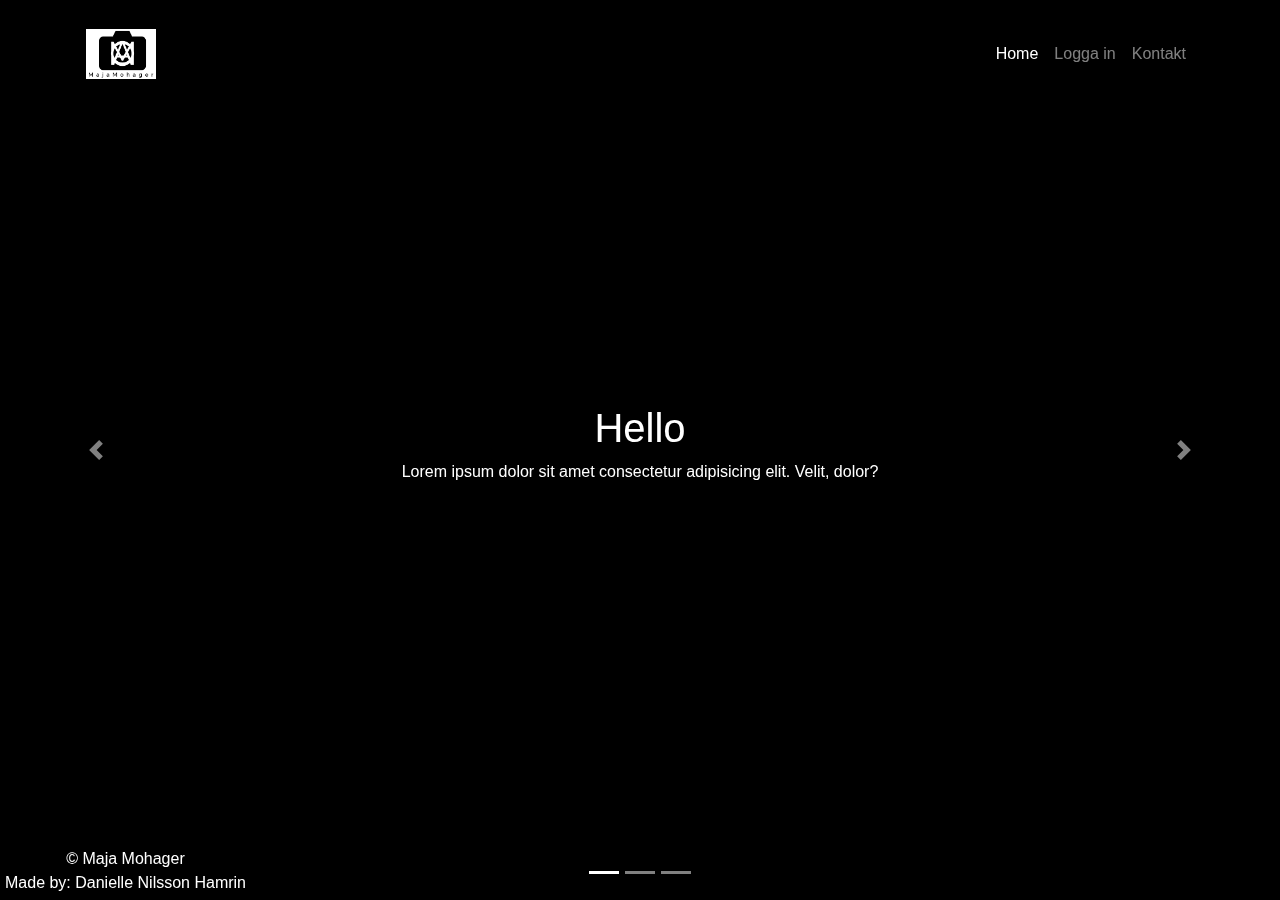
==== index.html @ 42885f1c "fixing" ====
<!DOCTYPE html>
<html lang="en">
<head>
    <meta charset="UTF-8">
    <meta name="viewport" content="width=device-width, initial-scale=1.0">
    <link href="//maxcdn.bootstrapcdn.com/bootstrap/4.1.1/css/bootstrap.min.css" rel="stylesheet" id="bootstrap-css">
    <script src="//maxcdn.bootstrapcdn.com/bootstrap/4.1.1/js/bootstrap.min.js"></script>
    <script src="//cdnjs.cloudflare.com/ajax/libs/jquery/3.2.1/jquery.min.js"></script>
    <link rel="stylesheet" href="bootstrap/css/bootstrap.css">
    <link rel="stylesheet" href="style.css">
    <link rel="stylesheet" href="login.css">
    <meta name="viewport" content="width=device-width, initial-scale=1, shrink-to-fit=no">
    <title>Maja Mohager</title>
</head>
<body>
    <header>
        <nav class=" my-nav navbar navbar-dark navbar-expand-lg ">
          <div class="container">
    
    
          <a class="navbar-brand" href="index.html">
              <img src="../bilder/new-logo2.png" alt="Maja Mohager loga">
            </a>
          <button class="navbar-toggler" type="button" data-toggle="collapse" data-target="#navbarNav" aria-controls="navbarNav" aria-expanded="false" aria-label="Toggle navigation">
            <span class="navbar-toggler-icon"></span>
          </button>
          <div class="collapse navbar-collapse" id="navbarNav">
            <ul class="navbar-nav ml-auto">
              <li class="nav-item active">
                <a class="nav-link" href="#">Home <span class="sr-only">(current)</span></a>
              </li>
              <li class="nav-item">
                <a class="nav-link" onclick="document.getElementById('id01').style.display='block'" id="login" >Logga in</a>
              </li>
              <li class="nav-item">
                <a class="nav-link" href="#">Kontakt</a>
              </li>
            </ul>
          </div>
      </div>
        </nav>
    
        <div id="carouselExampleIndicators" class="carousel slide my-carousel my-carousel" data-ride="carousel">
          <ol class="carousel-indicators">
            <li data-target="#carouselExampleIndicators" data-slide-to="0" class="active"></li>
            <li data-target="#carouselExampleIndicators" data-slide-to="1"></li>
            <li data-target="#carouselExampleIndicators" data-slide-to="2"></li>
          </ol>
          <div class="carousel-inner" role="listbox">
            <div class="carousel-item active" style="background-image: url('https://i.imgur.com/NnzxG4S.jpg')">
            
            </div>
              <div class="carousel-item " style="background-image: url('https://i.imgur.com/w439mEw.jpg')">
    
            </div>
            <div class="carousel-item " style="background-image: url('https://i.imgur.com/cpIrOo1.jpg')">
    
            </div>
          </div>
          <a class="carousel-control-prev" href="#carouselExampleIndicators" role="button" data-slide="prev">
            <span class="carousel-control-prev-icon" aria-hidden="true"></span>
            <span class="sr-only">Previous</span>
          </a>
          <a class="carousel-control-next" href="#carouselExampleIndicators" role="button" data-slide="next">
            <span class="carousel-control-next-icon" aria-hidden="true"></span>
            <span class="sr-only">Next</span>
          </a>
        </div>
        <div class="login">
            <h1>Hello</h1>
            <p>Lorem ipsum dolor sit amet consectetur adipisicing elit. Velit, dolor?</p>
        </div>

        <div class="footer">
        &copy; Maja Mohager <br> Made by: Danielle Nilsson Hamrin
        </div>
    </header>
  <!-- The Modal -->
  <div id="id01" class="modal">
    

    <!-- Modal Content -->
    <form class="modal-content animate" action="/action_page.php">
      <div class="container">
        <label for="uname"><b>Username</b></label>
        <input type="text" placeholder="Enter Username" name="uname" required>

        <label for="psw"><b>Password</b></label>
        <input type="password" placeholder="Enter Password" name="psw" required>

        <button type="submit">Login</button>
        <label>
          <input type="checkbox" checked="checked" name="remember"> Remember me
        </label>
      </div>

      <div class="container" style="background-color:#f1f1f1">
        <button type="button" onclick="document.getElementById('id01').style.display='none'" class="cancelbtn">Cancel</button>
        <span class="psw">Forgot <a href="#">password?</a></span>
      </div>
    </form>
  </div>
  <script>
  // Get the modal
  var modal = document.getElementById('id01');

  // When the user clicks anywhere outside of the modal, close it
  window.onclick = function(event) {
    if (event.target == modal) {
      modal.style.display = "none";
    }
  }
  </script>  
</body>
    
    <script src="https://code.jquery.com/jquery-3.3.1.slim.min.js" integrity="sha384-q8i/X+965DzO0rT7abK41JStQIAqVgRVzpbzo5smXKp4YfRvH+8abtTE1Pi6jizo" crossorigin="anonymous"></script>
    <script src="https://cdnjs.cloudflare.com/ajax/libs/popper.js/1.14.6/umd/popper.min.js" integrity="sha384-wHAiFfRlMFy6i5SRaxvfOCifBUQy1xHdJ/yoi7FRNXMRBu5WHdZYu1hA6ZOblgut" crossorigin="anonymous"></script>
    <script src="https://stackpath.bootstrapcdn.com/bootstrap/4.2.1/js/bootstrap.min.js" integrity="sha384-B0UglyR+jN6CkvvICOB2joaf5I4l3gm9GU6Hc1og6Ls7i6U/mkkaduKaBhlAXv9k" crossorigin="anonymous"></script>
    
</html>
---- style.css ----
.my-nav{
    position: absolute;
    z-index: 10;
    width: 100%;
    color: white !important;
    }

.navbar-brand img{
    width: 70px;
    height: 50px;
}

.carousel-inner {
    filter: opacity(0.5);
}

.carousel-item {
    height: 100vh;
    background: no-repeat center center scroll;
    -webkit-background-size: cover;
    -moz-background-size: cover;
    -o-background-size: cover;
    background-size: cover;
}

body{
    background-color: black;
    height: 100vh;
}

.footer {
    bottom: 5px;
    position: absolute;
    left: 5px;
    text-align: center;
    color: white;
}

.login {
    color: white;
    text-align: center;
    position: fixed;
    width: 500px;
    height: 200px;
    top: 56%;
    left: 50%;
    margin-top: -100px;
    margin-left: -250px;
}
---- login.css ----
/* Bordered form */
form {
    border: 3px solid #f1f1f1;
}

/* Full-width inputs */
input[type=text],
input[type=password] {
    width: 100%;
    padding: 12px 20px;
    margin: 8px 0;
    display: inline-block;
    border: 1px solid #ccc;
    box-sizing: border-box;
}

/* Set a style for all buttons */
button {
    background-color: #4CAF50;
    color: white;
    padding: 14px 20px;
    margin: 8px 0;
    border: none;
    cursor: pointer;
    width: 100%;
}

/* Add a hover effect for buttons */
button:hover {
    opacity: 0.8;
}

/* Extra style for the cancel button (red) */
.cancelbtn {
    width: auto;
    padding: 10px 18px;
    background-color: #f44336;
}

/* Add padding to containers */
.container {
    padding: 16px;
}

/* The "Forgot password" text */
span.psw {
    float: right;
    padding-top: 16px;
}


/* The Modal (background) */
.modal {
    display: none;
    /* Hidden by default */
    position: fixed;
    /* Stay in place */
    z-index: 1;
    /* Sit on top */
    left: 0;
    top: 0;
    width: 100%;
    /* Full width */
    height: 100%;
    /* Full height */
    overflow: auto;
    /* Enable scroll if needed */
    background-color: rgb(0, 0, 0);
    /* Fallback color */
    background-color: rgba(0, 0, 0, 0.4);
    /* Black w/ opacity */
    padding-top: 60px;
}

/* Modal Content/Box */
.modal-content {
    position: relative;
    background-color: #fefefe;
    margin: 5px auto;
    /* 15% from the top and centered */
    border: 1px solid #888;
    width: 80%;
    /* Could be more or less, depending on screen size */
}

/* The Close Button */
.close {
    /* Position it in the top right corner outside of the modal */
    position: absolute;
    right: 25px;
    top: 0;
    color: #000;
    font-size: 35px;
    font-weight: bold;
}

/* Close button on hover */
.close:hover,
.close:focus {
    color: red;
    cursor: pointer;
}

/* Add Zoom Animation */
.animate {
    -webkit-animation: animatezoom 0.6s;
    animation: animatezoom 0.6s
}

@-webkit-keyframes animatezoom {
    from {
        -webkit-transform: scale(0)
    }

    to {
        -webkit-transform: scale(1)
    }
}

@keyframes animatezoom {
    from {
        transform: scale(0)
    }

    to {
        transform: scale(1)
    }
}

/* Change styles for span and cancel button on extra small screens */
@media screen and (max-width: 300px) {
    span.psw {
        display: block;
        float: none;
    }

    .cancelbtn {
        width: 100%;
    }
}
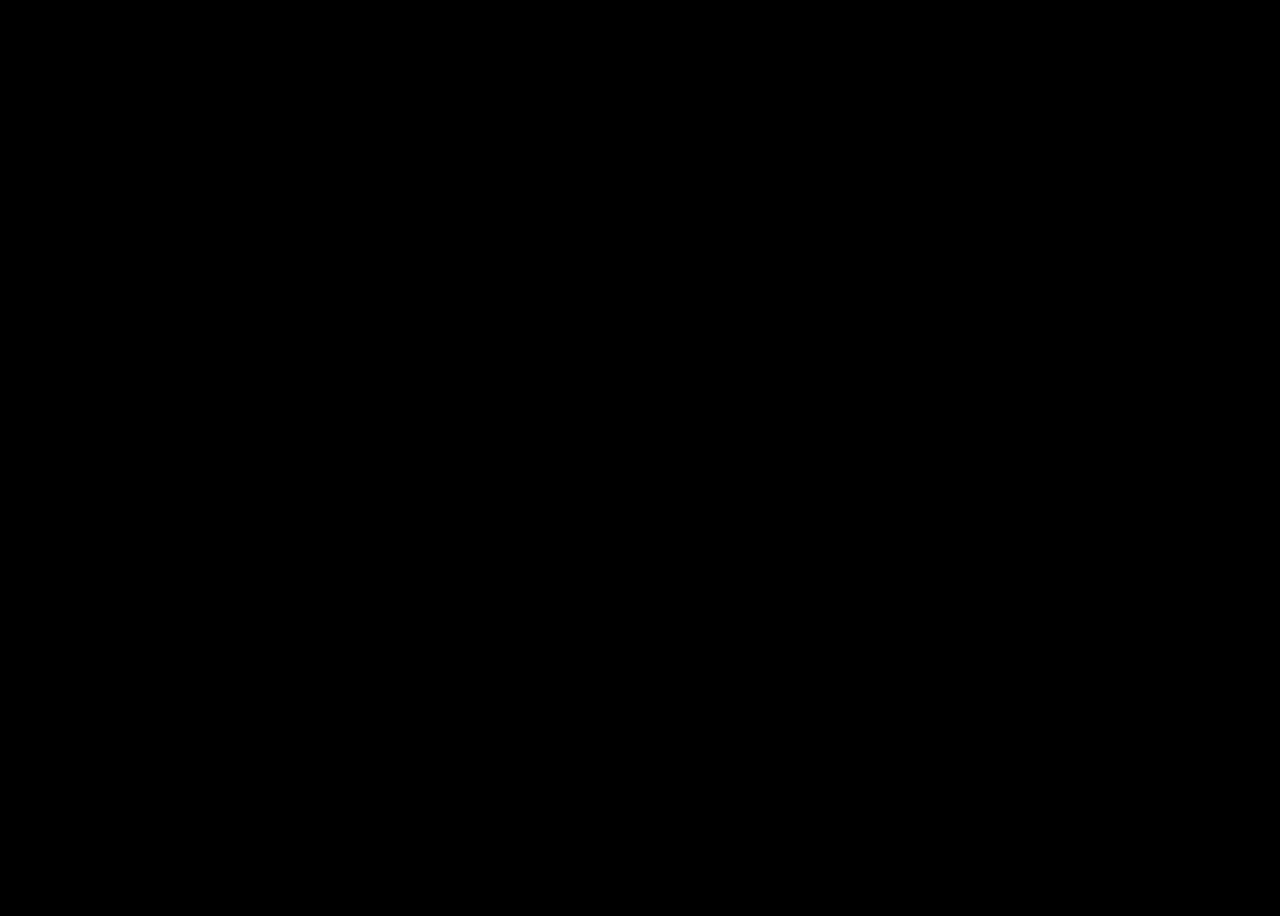
==== commit 4f89e72f: "New version" ====
--- a/index.html
+++ b/index.html
@@ -1,120 +1,14 @@
 <!DOCTYPE html>
 <html lang="en">
 <head>
-    <meta charset="UTF-8">
-    <meta name="viewport" content="width=device-width, initial-scale=1.0">
-    <link href="//maxcdn.bootstrapcdn.com/bootstrap/4.1.1/css/bootstrap.min.css" rel="stylesheet" id="bootstrap-css">
-    <script src="//maxcdn.bootstrapcdn.com/bootstrap/4.1.1/js/bootstrap.min.js"></script>
-    <script src="//cdnjs.cloudflare.com/ajax/libs/jquery/3.2.1/jquery.min.js"></script>
-    <link rel="stylesheet" href="bootstrap/css/bootstrap.css">
-    <link rel="stylesheet" href="style.css">
-    <link rel="stylesheet" href="login.css">
-    <meta name="viewport" content="width=device-width, initial-scale=1, shrink-to-fit=no">
-    <title>Maja Mohager</title>
+  <meta charset="UTF-8">
+  <meta http-equiv="X-UA-Compatible" content="IE=edge">
+  <meta name="viewport" content="width=device-width, initial-scale=1.0">
+  <link rel="stylesheet" href="style/style.css">
+  <title>Maja Mohager</title>
 </head>
 <body>
-    <header>
-        <nav class=" my-nav navbar navbar-dark navbar-expand-lg ">
-          <div class="container">
-    
-    
-          <a class="navbar-brand" href="index.html">
-              <img src="../bilder/new-logo2.png" alt="Maja Mohager loga">
-            </a>
-          <button class="navbar-toggler" type="button" data-toggle="collapse" data-target="#navbarNav" aria-controls="navbarNav" aria-expanded="false" aria-label="Toggle navigation">
-            <span class="navbar-toggler-icon"></span>
-          </button>
-          <div class="collapse navbar-collapse" id="navbarNav">
-            <ul class="navbar-nav ml-auto">
-              <li class="nav-item active">
-                <a class="nav-link" href="#">Home <span class="sr-only">(current)</span></a>
-              </li>
-              <li class="nav-item">
-                <a class="nav-link" onclick="document.getElementById('id01').style.display='block'" id="login" >Logga in</a>
-              </li>
-              <li class="nav-item">
-                <a class="nav-link" href="#">Kontakt</a>
-              </li>
-            </ul>
-          </div>
-      </div>
-        </nav>
-    
-        <div id="carouselExampleIndicators" class="carousel slide my-carousel my-carousel" data-ride="carousel">
-          <ol class="carousel-indicators">
-            <li data-target="#carouselExampleIndicators" data-slide-to="0" class="active"></li>
-            <li data-target="#carouselExampleIndicators" data-slide-to="1"></li>
-            <li data-target="#carouselExampleIndicators" data-slide-to="2"></li>
-          </ol>
-          <div class="carousel-inner" role="listbox">
-            <div class="carousel-item active" style="background-image: url('https://i.imgur.com/NnzxG4S.jpg')">
-            
-            </div>
-              <div class="carousel-item " style="background-image: url('https://i.imgur.com/w439mEw.jpg')">
-    
-            </div>
-            <div class="carousel-item " style="background-image: url('https://i.imgur.com/cpIrOo1.jpg')">
-    
-            </div>
-          </div>
-          <a class="carousel-control-prev" href="#carouselExampleIndicators" role="button" data-slide="prev">
-            <span class="carousel-control-prev-icon" aria-hidden="true"></span>
-            <span class="sr-only">Previous</span>
-          </a>
-          <a class="carousel-control-next" href="#carouselExampleIndicators" role="button" data-slide="next">
-            <span class="carousel-control-next-icon" aria-hidden="true"></span>
-            <span class="sr-only">Next</span>
-          </a>
-        </div>
-        <div class="login">
-            <h1>Hello</h1>
-            <p>Lorem ipsum dolor sit amet consectetur adipisicing elit. Velit, dolor?</p>
-        </div>
 
-        <div class="footer">
-        &copy; Maja Mohager <br> Made by: Danielle Nilsson Hamrin
-        </div>
-    </header>
-  <!-- The Modal -->
-  <div id="id01" class="modal">
-    
-
-    <!-- Modal Content -->
-    <form class="modal-content animate" action="/action_page.php">
-      <div class="container">
-        <label for="uname"><b>Username</b></label>
-        <input type="text" placeholder="Enter Username" name="uname" required>
-
-        <label for="psw"><b>Password</b></label>
-        <input type="password" placeholder="Enter Password" name="psw" required>
-
-        <button type="submit">Login</button>
-        <label>
-          <input type="checkbox" checked="checked" name="remember"> Remember me
-        </label>
-      </div>
-
-      <div class="container" style="background-color:#f1f1f1">
-        <button type="button" onclick="document.getElementById('id01').style.display='none'" class="cancelbtn">Cancel</button>
-        <span class="psw">Forgot <a href="#">password?</a></span>
-      </div>
-    </form>
-  </div>
-  <script>
-  // Get the modal
-  var modal = document.getElementById('id01');
-
-  // When the user clicks anywhere outside of the modal, close it
-  window.onclick = function(event) {
-    if (event.target == modal) {
-      modal.style.display = "none";
-    }
-  }
-  </script>  
+  <script></script>
 </body>
-    
-    <script src="https://code.jquery.com/jquery-3.3.1.slim.min.js" integrity="sha384-q8i/X+965DzO0rT7abK41JStQIAqVgRVzpbzo5smXKp4YfRvH+8abtTE1Pi6jizo" crossorigin="anonymous"></script>
-    <script src="https://cdnjs.cloudflare.com/ajax/libs/popper.js/1.14.6/umd/popper.min.js" integrity="sha384-wHAiFfRlMFy6i5SRaxvfOCifBUQy1xHdJ/yoi7FRNXMRBu5WHdZYu1hA6ZOblgut" crossorigin="anonymous"></script>
-    <script src="https://stackpath.bootstrapcdn.com/bootstrap/4.2.1/js/bootstrap.min.js" integrity="sha384-B0UglyR+jN6CkvvICOB2joaf5I4l3gm9GU6Hc1og6Ls7i6U/mkkaduKaBhlAXv9k" crossorigin="anonymous"></script>
-    
 </html>--- a/style/style.css
+++ b/style/style.css
@@ -0,0 +1,49 @@
+.my-nav{
+    position: absolute;
+    z-index: 10;
+    width: 100%;
+    color: white !important;
+    }
+
+.navbar-brand img{
+    width: 70px;
+    height: 50px;
+}
+
+.carousel-inner {
+    filter: opacity(0.5);
+}
+
+.carousel-item {
+    height: 100vh;
+    background: no-repeat center center scroll;
+    -webkit-background-size: cover;
+    -moz-background-size: cover;
+    -o-background-size: cover;
+    background-size: cover;
+}
+
+body{
+    background-color: black;
+    height: 100vh;
+}
+
+.footer {
+    bottom: 5px;
+    position: absolute;
+    left: 5px;
+    text-align: center;
+    color: white;
+}
+
+.login {
+    color: white;
+    text-align: center;
+    position: fixed;
+    width: 500px;
+    height: 200px;
+    top: 56%;
+    left: 50%;
+    margin-top: -100px;
+    margin-left: -250px;
+}
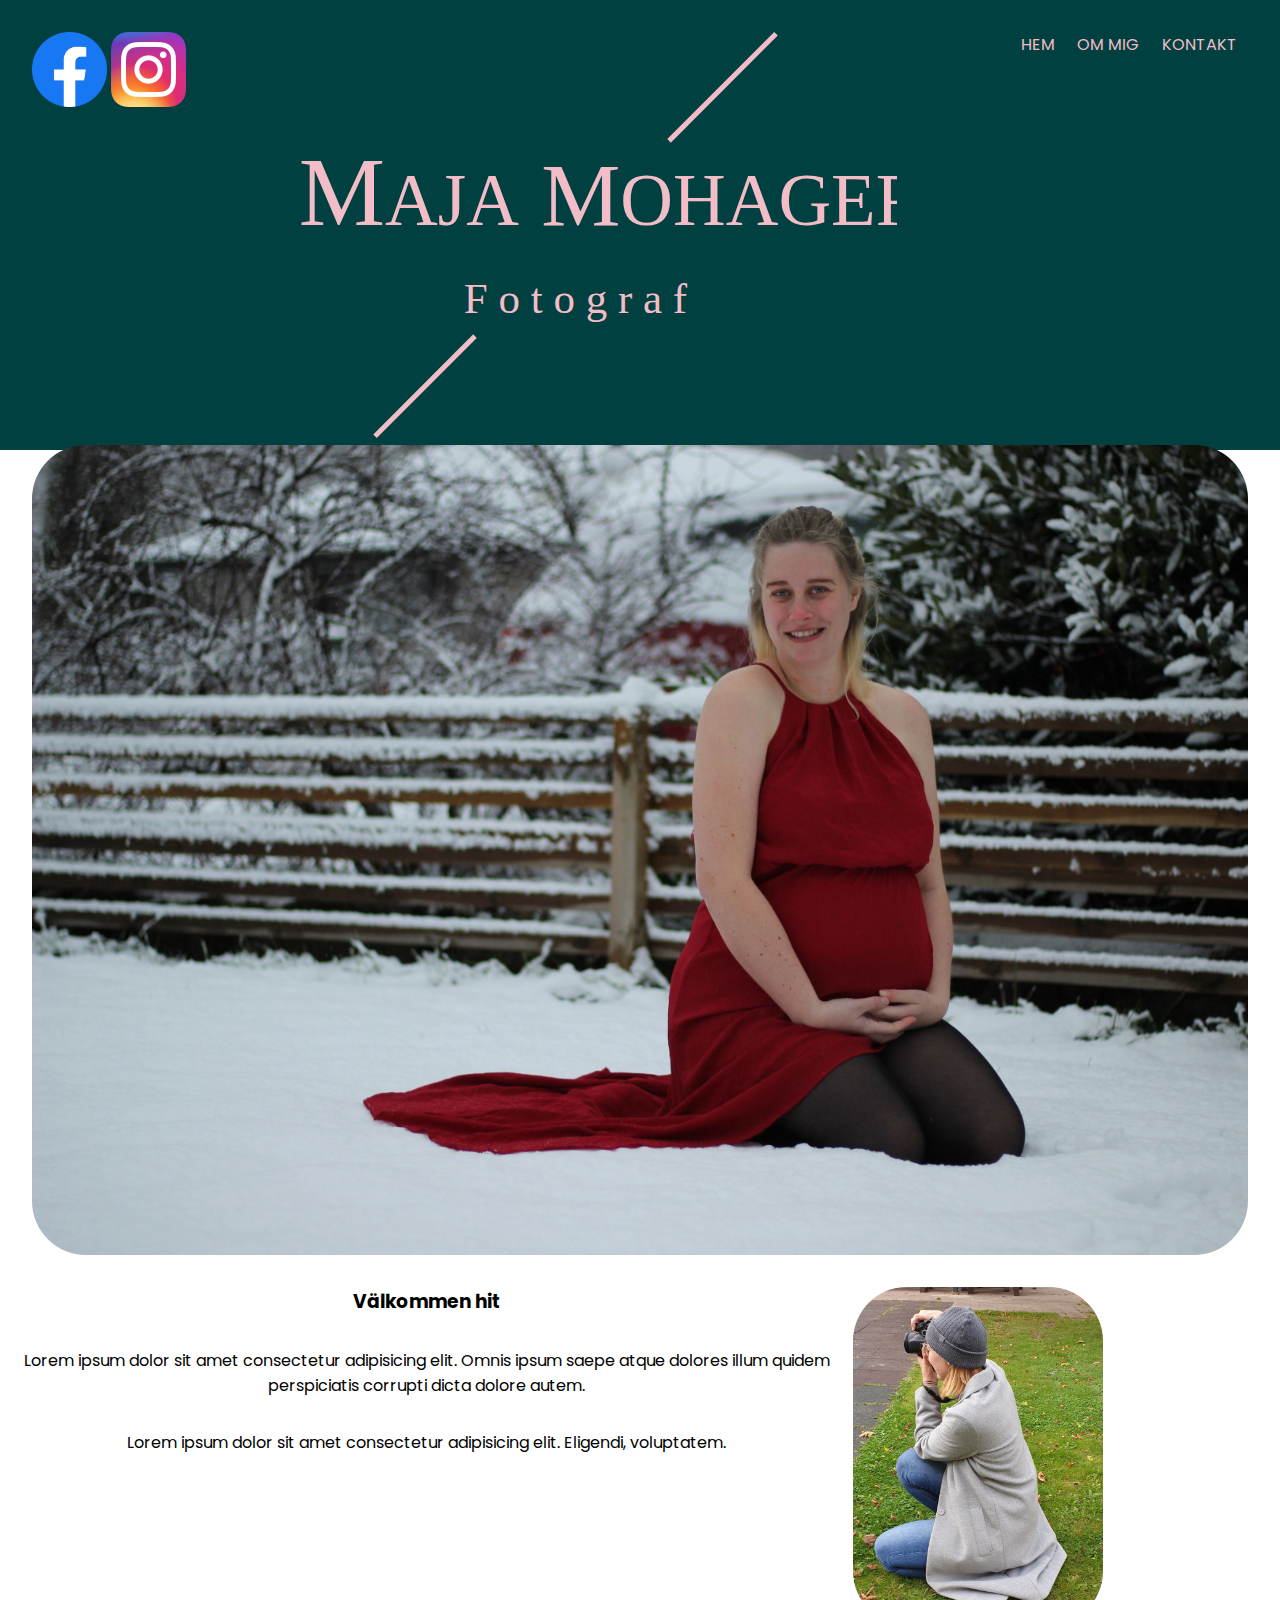
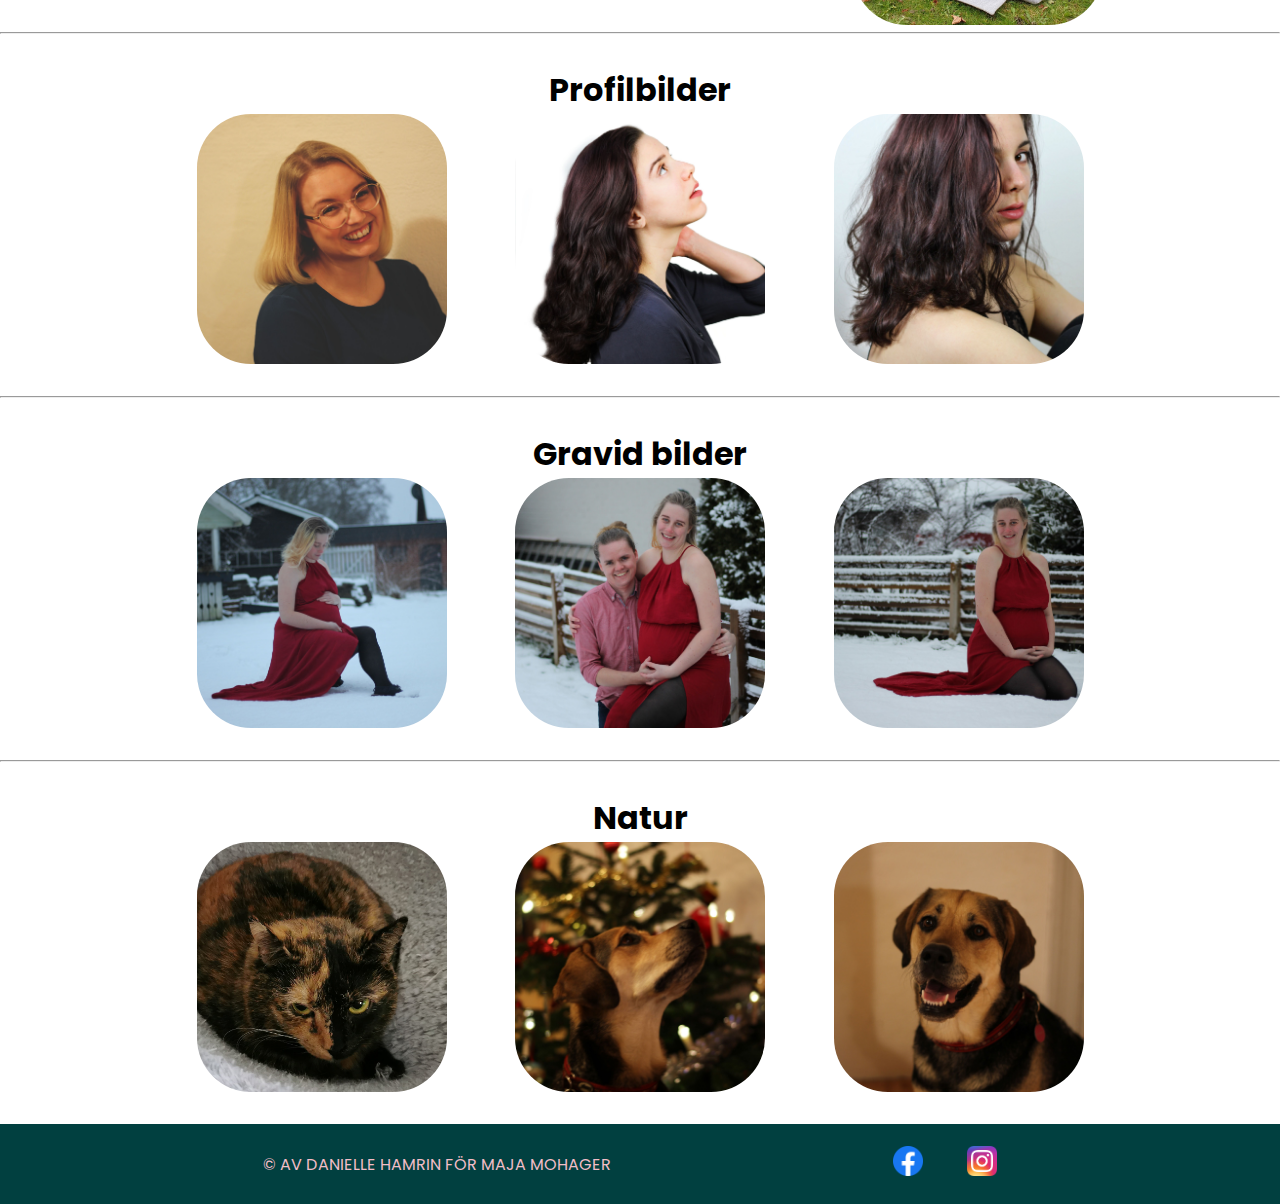
==== commit 59f10555: "HTML and styling" ====
--- a/index.html
+++ b/index.html
@@ -4,11 +4,93 @@
   <meta charset="UTF-8">
   <meta http-equiv="X-UA-Compatible" content="IE=edge">
   <meta name="viewport" content="width=device-width, initial-scale=1.0">
-  <link rel="stylesheet" href="style/style.css">
+  <script src="https://ajax.googleapis.com/ajax/libs/jquery/3.5.1/jquery.min.js"></script>
+  <link rel="stylesheet" href="style/main.css">
   <title>Maja Mohager</title>
 </head>
 <body>
+  <header>
+    <div id="social">
+      <a href="" target="_blank">
+        <img src="bilder/f_logo_RGB-Hex-Blue_512.png" alt="facebook" id="fb">
+      </a>
+      <a href="" target="_blank">
+      <img src="bilder/Instagram_AppIcon_Aug2017.png" alt="instagram" id="insta">
+      </a>
+    </div>
+    <div id="logo">
+      <img src="bilder/LOGO.svg" alt="Logo">
+    </div>
+      <ul id="nav-links">
+        <li class="nav-link">
+          <a href="">Hem</a>
+        </li>
+        <li class="nav-link">
+          <a href="">Om mig</a>
+        </li>
+        <li class="nav-link">
+          <a href="">Kontakt</a>
+        </li>
+      </ul>
+  </header>
 
-  <script></script>
+  <div id="head-picture">
+    <img src="bilder/Gravid foton/therese bakround.jpg" alt="">
+  </div>
+
+  <div id="about">
+    <div id="hejtext">
+      <h3>Välkommen hit</h3>
+      <p>Lorem ipsum dolor sit amet consectetur adipisicing elit. Omnis ipsum saepe atque dolores illum quidem perspiciatis corrupti dicta dolore autem.</p>
+      <p>Lorem ipsum dolor sit amet consectetur adipisicing elit. Eligendi, voluptatem.</p>
+    </div>
+    <div id="pic">
+      <img src="bilder/bild på maja2.jpg" alt="">
+    </div>
+  </div>
+  <hr>
+  <div class="continer">
+    <h1>Profilbilder</h1>
+    <div>
+      <img src="bilder/Profil/133618427_384959762572981_1796968226712756932_n.jpg" alt="">
+      <img src="bilder/Profil/152924441_1804345146409121_5393648488976718551_n.jpg" alt="">
+      <img src="bilder/Profil/153349689_264112545240500_8582842720325554565_n.jpg" alt="">
+    </div>
+  </div>
+  <hr>
+  <div class="continer">
+    <h1>Gravid bilder</h1>
+    <div>
+      <img src="bilder/Gravid foton/138639449_831203870784001_6604330175125870165_n.jpg" alt="">
+      <img src="bilder/Gravid foton/138803593_131989025423181_8573040146353100508_n.jpg" alt="">
+      <img src="bilder/Gravid foton/therese bakround.jpg" alt="">
+    </div>
+  </div>
+  <hr>
+  <div class="continer">
+    <h1>Natur</h1>
+    <div>
+      <img src="bilder/Vovvar-djur/cat.jpg" alt="">
+      <img src="bilder/Vovvar-djur/disa.jpg" alt="">
+      <img src="bilder/Vovvar-djur/disa2.jpg" alt="">
+    </div>
+  </div>
+
+
+
+  <footer>
+    <div id="copy">
+      &copy; av <a href="" target="_blank">Danielle Hamrin</a> för Maja Mohager
+    </div>
+    <div id="fotsns">
+      <a href="" target="_blank">
+        <img src="bilder/f_logo_RGB-Hex-Blue_512.png" alt="Facebook" id="fb2">
+      </a>
+      <a href="" target="_blank">
+        <img src="bilder/Instagram_AppIcon_Aug2017.png" alt="Instagram" id="insta2">
+      </a>
+    </div>
+  </footer>
+  <script src="js/main.js"></script>
 </body>
 </html>--- a/style/main.css
+++ b/style/main.css
@@ -0,0 +1,155 @@
+@import url("https://fonts.googleapis.com/css2?family=Poppins:wght@400;500&display=swap");
+* {
+  margin: 0;
+  padding: 0;
+  -webkit-box-sizing: border-box;
+          box-sizing: border-box;
+}
+
+body {
+  font-family: 'Poppins', sans-serif;
+}
+
+.continer {
+  width: 80%;
+  margin: 2rem auto;
+}
+
+p {
+  margin: 2rem 0;
+}
+
+header {
+  background-color: #014040;
+  height: 50vh;
+  width: 100%;
+  display: -webkit-box;
+  display: -ms-flexbox;
+  display: flex;
+  -webkit-box-pack: justify;
+      -ms-flex-pack: justify;
+          justify-content: space-between;
+  padding: 2rem;
+}
+
+header #fb,
+header #insta {
+  width: 75px;
+}
+
+header a {
+  text-decoration: none;
+  color: #f2bdc7;
+  text-transform: uppercase;
+}
+
+header #nav-links {
+  display: -webkit-box;
+  display: -ms-flexbox;
+  display: flex;
+  list-style: none;
+}
+
+header #nav-links a {
+  margin: 0.2rem;
+  padding: 1rem 0.5rem;
+}
+
+#head-picture {
+  display: -webkit-box;
+  display: -ms-flexbox;
+  display: flex;
+  -webkit-box-pack: center;
+      -ms-flex-pack: center;
+          justify-content: center;
+  margin-bottom: 2rem;
+}
+
+#head-picture img {
+  width: 95%;
+  border-radius: 54px;
+  margin-top: -5px;
+}
+
+.continer {
+  width: 80%;
+}
+
+.continer h1 {
+  text-align: center;
+}
+
+.continer div {
+  display: -webkit-box;
+  display: -ms-flexbox;
+  display: flex;
+  -webkit-box-pack: space-evenly;
+      -ms-flex-pack: space-evenly;
+          justify-content: space-evenly;
+}
+
+.continer div img {
+  width: 250px;
+  height: 250px;
+  -o-object-fit: cover;
+     object-fit: cover;
+  border-radius: 54px;
+}
+
+#about {
+  display: -webkit-box;
+  display: -ms-flexbox;
+  display: flex;
+}
+
+#about #hejtext {
+  -webkit-box-flex: 2;
+      -ms-flex: 2;
+          flex: 2;
+  text-align: center;
+}
+
+#about #pic {
+  -webkit-box-flex: 1;
+      -ms-flex: 1;
+          flex: 1;
+}
+
+#about #pic img {
+  -o-object-fit: cover;
+     object-fit: cover;
+  width: 250px;
+  border-radius: 54px;
+}
+
+footer {
+  color: #f2bdc7;
+  text-transform: uppercase;
+  display: -webkit-box;
+  display: -ms-flexbox;
+  display: flex;
+  -webkit-box-pack: space-evenly;
+      -ms-flex-pack: space-evenly;
+          justify-content: space-evenly;
+  -webkit-box-align: center;
+      -ms-flex-align: center;
+          align-items: center;
+  background-color: #014040;
+  width: 100%;
+  height: 5rem;
+}
+
+footer #copy a {
+  text-decoration: none;
+  color: #f2bdc7;
+}
+
+footer #fotsns a {
+  text-decoration: none;
+}
+
+footer #fotsns img {
+  width: 30px;
+  margin: 0 20px;
+}
+/*# sourceMappingURL=main.css.map */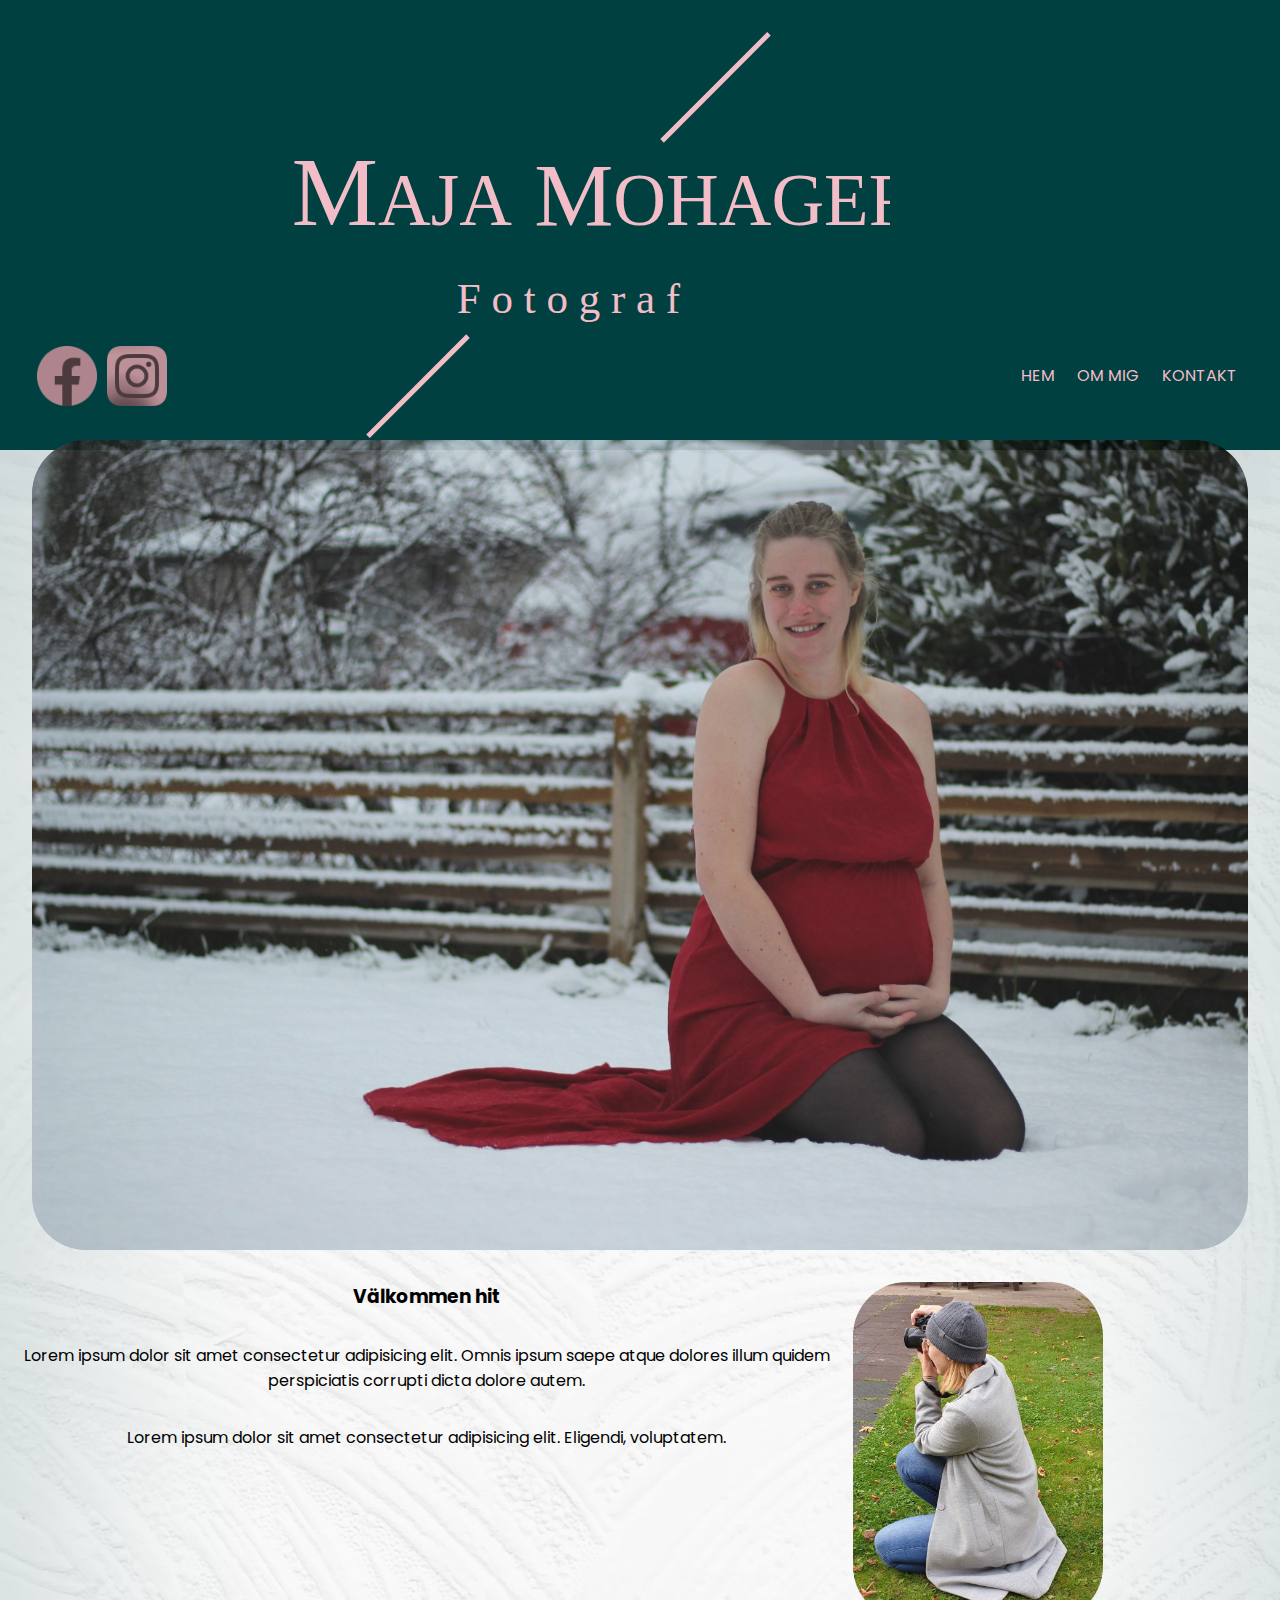
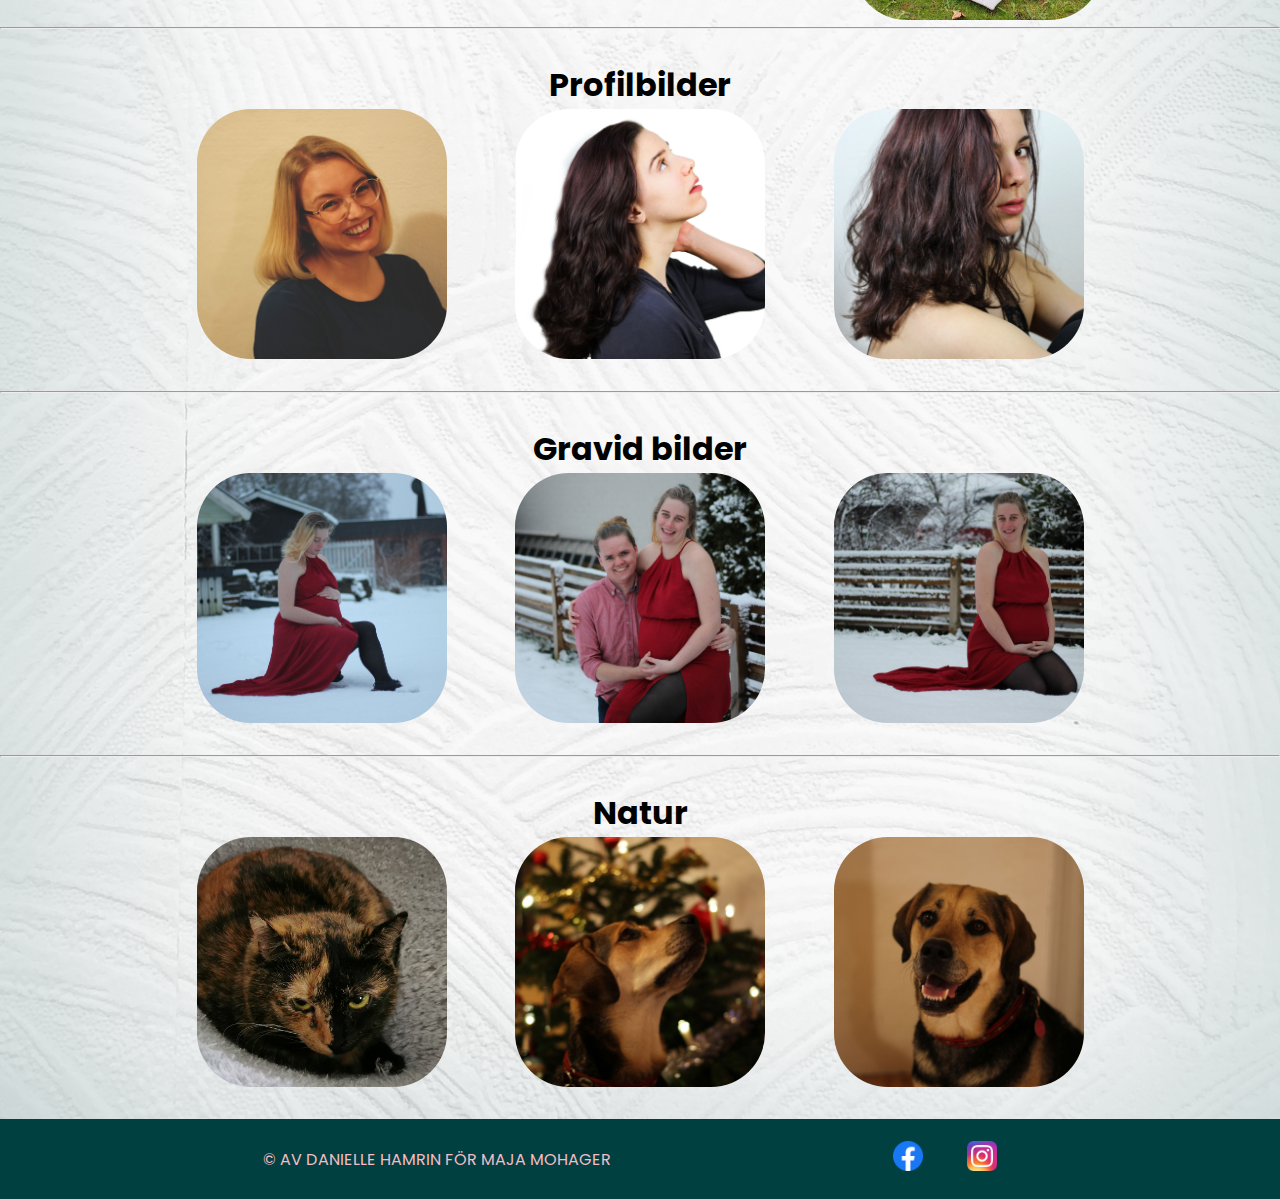
==== commit 26322f09: "Styling" ====
--- a/index.html
+++ b/index.html
@@ -33,64 +33,66 @@
         </li>
       </ul>
   </header>
+  <div class="bakground">
+    <main>
+      <div id="head-picture">
+        <img src="bilder/Gravid foton/therese bakround.jpg" alt="">
+      </div>
 
-  <div id="head-picture">
-    <img src="bilder/Gravid foton/therese bakround.jpg" alt="">
-  </div>
-
-  <div id="about">
-    <div id="hejtext">
-      <h3>Välkommen hit</h3>
-      <p>Lorem ipsum dolor sit amet consectetur adipisicing elit. Omnis ipsum saepe atque dolores illum quidem perspiciatis corrupti dicta dolore autem.</p>
-      <p>Lorem ipsum dolor sit amet consectetur adipisicing elit. Eligendi, voluptatem.</p>
-    </div>
-    <div id="pic">
-      <img src="bilder/bild på maja2.jpg" alt="">
-    </div>
-  </div>
-  <hr>
-  <div class="continer">
-    <h1>Profilbilder</h1>
-    <div>
-      <img src="bilder/Profil/133618427_384959762572981_1796968226712756932_n.jpg" alt="">
-      <img src="bilder/Profil/152924441_1804345146409121_5393648488976718551_n.jpg" alt="">
-      <img src="bilder/Profil/153349689_264112545240500_8582842720325554565_n.jpg" alt="">
-    </div>
-  </div>
-  <hr>
-  <div class="continer">
-    <h1>Gravid bilder</h1>
-    <div>
-      <img src="bilder/Gravid foton/138639449_831203870784001_6604330175125870165_n.jpg" alt="">
-      <img src="bilder/Gravid foton/138803593_131989025423181_8573040146353100508_n.jpg" alt="">
-      <img src="bilder/Gravid foton/therese bakround.jpg" alt="">
-    </div>
-  </div>
-  <hr>
-  <div class="continer">
-    <h1>Natur</h1>
-    <div>
-      <img src="bilder/Vovvar-djur/cat.jpg" alt="">
-      <img src="bilder/Vovvar-djur/disa.jpg" alt="">
-      <img src="bilder/Vovvar-djur/disa2.jpg" alt="">
-    </div>
-  </div>
+      <div id="about">
+        <div id="hejtext">
+          <h3>Välkommen hit</h3>
+          <p>Lorem ipsum dolor sit amet consectetur adipisicing elit. Omnis ipsum saepe atque dolores illum quidem perspiciatis corrupti dicta dolore autem.</p>
+          <p>Lorem ipsum dolor sit amet consectetur adipisicing elit. Eligendi, voluptatem.</p>
+        </div>
+        <div id="pic">
+          <img src="bilder/bild på maja2.jpg" alt="">
+        </div>
+      </div>
+      <hr>
+      <div class="continer">
+        <h1>Profilbilder</h1>
+        <div>
+          <img src="bilder/Profil/133618427_384959762572981_1796968226712756932_n.jpg" alt="">
+          <img src="bilder/Profil/152924441_1804345146409121_5393648488976718551_n.jpg" alt="">
+          <img src="bilder/Profil/153349689_264112545240500_8582842720325554565_n.jpg" alt="">
+        </div>
+      </div>
+      <hr>
+      <div class="continer">
+        <h1>Gravid bilder</h1>
+        <div>
+          <img src="bilder/Gravid foton/138639449_831203870784001_6604330175125870165_n.jpg" alt="">
+          <img src="bilder/Gravid foton/138803593_131989025423181_8573040146353100508_n.jpg" alt="">
+          <img src="bilder/Gravid foton/therese bakround.jpg" alt="">
+        </div>
+      </div>
+      <hr>
+      <div class="continer">
+        <h1>Natur</h1>
+        <div>
+          <img src="bilder/Vovvar-djur/cat.jpg" alt="">
+          <img src="bilder/Vovvar-djur/disa.jpg" alt="">
+          <img src="bilder/Vovvar-djur/disa2.jpg" alt="">
+        </div>
+      </div>
+  </main>
 
 
-
-  <footer>
-    <div id="copy">
-      &copy; av <a href="" target="_blank">Danielle Hamrin</a> för Maja Mohager
-    </div>
-    <div id="fotsns">
-      <a href="" target="_blank">
-        <img src="bilder/f_logo_RGB-Hex-Blue_512.png" alt="Facebook" id="fb2">
-      </a>
-      <a href="" target="_blank">
-        <img src="bilder/Instagram_AppIcon_Aug2017.png" alt="Instagram" id="insta2">
-      </a>
-    </div>
-  </footer>
+    <footer>
+      <div id="copy">
+        &copy; av <a href="" target="_blank">Danielle Hamrin</a> för Maja Mohager
+      </div>
+      <div id="fotsns">
+        <a href="" target="_blank">
+          <img src="bilder/f_logo_RGB-Hex-Blue_512.png" alt="Facebook" id="fb2">
+        </a>
+        <a href="" target="_blank">
+          <img src="bilder/Instagram_AppIcon_Aug2017.png" alt="Instagram" id="insta2">
+        </a>
+      </div>
+    </footer>
+</div>
   <script src="js/main.js"></script>
 </body>
 </html>--- a/style/main.css
+++ b/style/main.css
@@ -7,7 +7,7 @@
 }
 
 body {
-  font-family: 'Poppins', sans-serif;
+  font-family: "Poppins", sans-serif;
 }
 
 .continer {
@@ -17,6 +17,31 @@
 
 p {
   margin: 2rem 0;
+}
+
+.bakground {
+  position: relative;
+}
+
+.bakground:before {
+  content: " ";
+  display: block;
+  position: absolute;
+  left: 0;
+  top: 0;
+  width: 100%;
+  height: 100%;
+  opacity: 0.35;
+  background-image: url(../bilder/backround.jpg);
+  background-repeat: no-repeat;
+  background-position: 50% 0;
+  background-size: cover;
+  -webkit-box-shadow: inset 0 0 99999px #014040;
+          box-shadow: inset 0 0 99999px #014040;
+}
+
+main {
+  position: relative;
 }
 
 header {
@@ -32,9 +57,21 @@
   padding: 2rem;
 }
 
-header #fb,
-header #insta {
-  width: 75px;
+header #social {
+  display: -webkit-box;
+  display: -ms-flexbox;
+  display: flex;
+  -webkit-box-align: end;
+      -ms-flex-align: end;
+          align-items: flex-end;
+}
+
+header #social #fb,
+header #social #insta {
+  width: 60px;
+  -webkit-filter: grayscale(100%) invert(79%) sepia(13%) saturate(623%) hue-rotate(300deg) brightness(101%) contrast(90%);
+          filter: grayscale(100%) invert(79%) sepia(13%) saturate(623%) hue-rotate(300deg) brightness(101%) contrast(90%);
+  margin: 5px;
 }
 
 header a {
@@ -48,6 +85,10 @@
   display: -ms-flexbox;
   display: flex;
   list-style: none;
+  -webkit-box-align: end;
+      -ms-flex-align: end;
+          align-items: flex-end;
+  margin-bottom: 30px;
 }
 
 header #nav-links a {
@@ -68,7 +109,8 @@
 #head-picture img {
   width: 95%;
   border-radius: 54px;
-  margin-top: -5px;
+  margin-top: -10px;
+  opacity: 0.9;
 }
 
 .continer {
@@ -137,6 +179,7 @@
   background-color: #014040;
   width: 100%;
   height: 5rem;
+  position: relative;
 }
 
 footer #copy a {
